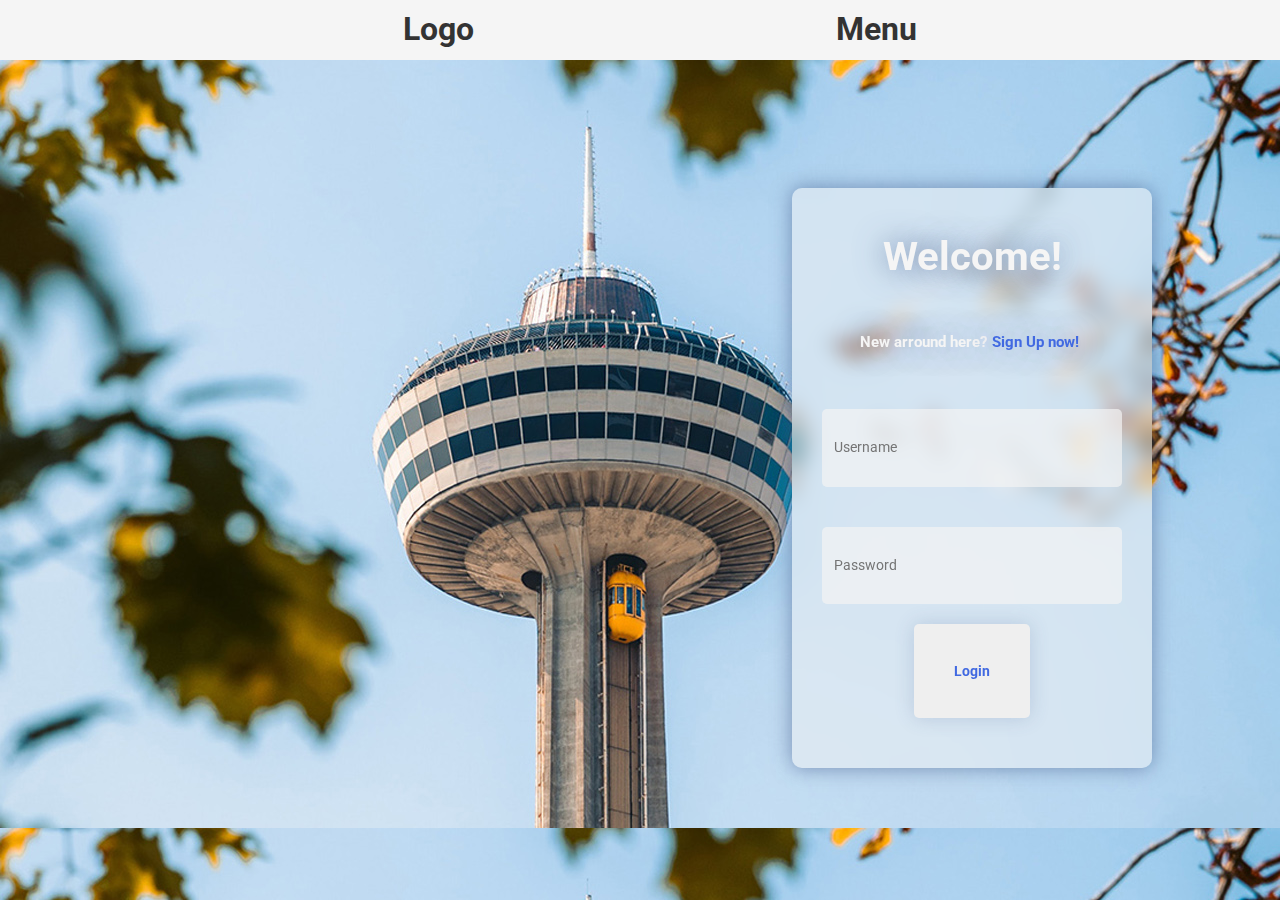
==== Index.html @ 92fa0dcd "Initial commit" ====
<html lang="pt-br">
<head>
    <meta charset="UTF-8">
    <meta name="viewport" content="width=device-width, initial-scale=1.0">
    <meta http-equiv="X-UA-Compatible" content="ie=edge">
    <link rel="stylesheet" type="text/css" href="style.css"/>
    <link href = "https://fonts.googleapis.com/css?family=Roboto+Mono|Roboto+Slab|Roboto:300,400,500,700" rel = "stylesheet" /><body>
        <header class="header">
        <nav>
            <ul>
                <li>
                    <h1>Logo</h1>
                </li>
                <li>
                    <h1>Menu</h1>
                </li>
            </ul>
        </nav>
    </header>
    <section class="container">
        <div class="main">
           <form class="form">
               <h1 class="log">Welcome!</h1>
               <h4 class="log2">New arround here?<a class="link" href="Index.html" link">Sign Up now!</a></h4>

               <input class="input" type="text" placeholder="Username" required/>
               <input class="input" type="password" placeholder="Password" required/>

               <button class="login" type="submit">Login</button>
            </form>
        </div>
    </section>
</body>
</html>
---- style.css ----
*{
    text-decoration:none ;
    margin:0;
    list-style: none;
    border: none;
    font-family: 'Roboto', sans-serif;
}

input:focus, 
select:focus,
textarea:focus,
button:focus {
    outline: none;
    text-decoration: none;
}
input::placeholder{
    font-size: 14px;
    font-weight: lighter;
    transition: 0.4s;
}
input:focus::placeholder{
    transition: 0.4s;
    opacity:0;
}
input:hover{
    background: rgba(243, 243, 243, 1);
    transition: 0.4s;
    box-shadow: 0px 0px 10px rgba(64, 88, 139, 0.1);
}
input:focus{
    transition:0.2s;
    box-shadow: 0px 0px 10px rgb(139, 175, 195);

}
.container{
    font-family: 'Source Code Pro', monospace;
    color: rgb(51, 153, 200);
    display: flex;
    flex-wrap: wrap;
    justify-content: flex-end;
    height: 100%;
    width: 100%;
    position: fixed;
    background-image: url("./src/img/background.jpg");
}
nav{
    height: 100%;
    width: 100%;

}
ul{
    display: flex;
    justify-content: space-evenly;
    height: 100%;
}
li{
    color: black;
    margin-top: 10px;
    cursor: pointer;
}
.header{
    display: flex;
    height: 60px;
    width: 100%;
    background: rgba(243, 243, 243);

    -webkit-backdrop-filter: blur(10px);
    backdrop-filter: blur(10px);

    opacity: 0.8;
    
}

.background-img{
    width: 100%;
    height: 100%;
}

.main{
    z-index: 0;
    display: flex;
    flex-wrap: wrap;
    z-index: 0;
    background: rgba(243, 243, 243, 0.5);
    box-shadow: 0px 0px 20px rgba(64, 88, 139, 0.6);

    -webkit-backdrop-filter: blur(10px);
    backdrop-filter: blur(10px);

    border-radius: 10px;
    padding:30px 30px 50px 30px;
    max-height:500px;
    max-width: 300px;
    margin:10%;
}
.log{
    font-size: 40px;
    color:whitesmoke;
    text-shadow: 0 0 30px rgba(64, 88, 139, 0.7);
    text-align: center;
    margin:5%;
    cursor: default;
}
.log2{
    font-size: 15px;
    color:whitesmoke;
    text-shadow: 0 0 30px rgba(64, 88, 139, 0.7);
    text-align: center;
    cursor: default;
}
.link{
    margin:5px;
    cursor: pointer;
    color: royalblue;
}
.link:link{
    text-decoration:none;
}
.input{
    background: rgba(243, 243, 243, 0.7);
    transition: 0.4s;
    color:royalblue;
    font-weight: bold;
    width: 100%;
    margin: 20px 0 20px 0;
    padding: 12px;
    border-radius: 5px;
}
.form{
    display: flex;
    flex-wrap: wrap;
    justify-content: center;

}
.login{
    cursor: pointer;
    font-size: 14px;
    transition: 0.4s;
    box-shadow: 0 0 20px rgba(64, 88, 139, 0.2);
    border-radius: 5px;
    padding:20px 40px;
    color:royalblue;
    font-weight: bold;

}

.login:hover{
    transition: 0.4s;
    box-shadow: 0 0 20px rgba(64, 88, 139, 0.5);
    background: royalblue;
    color:white;
}
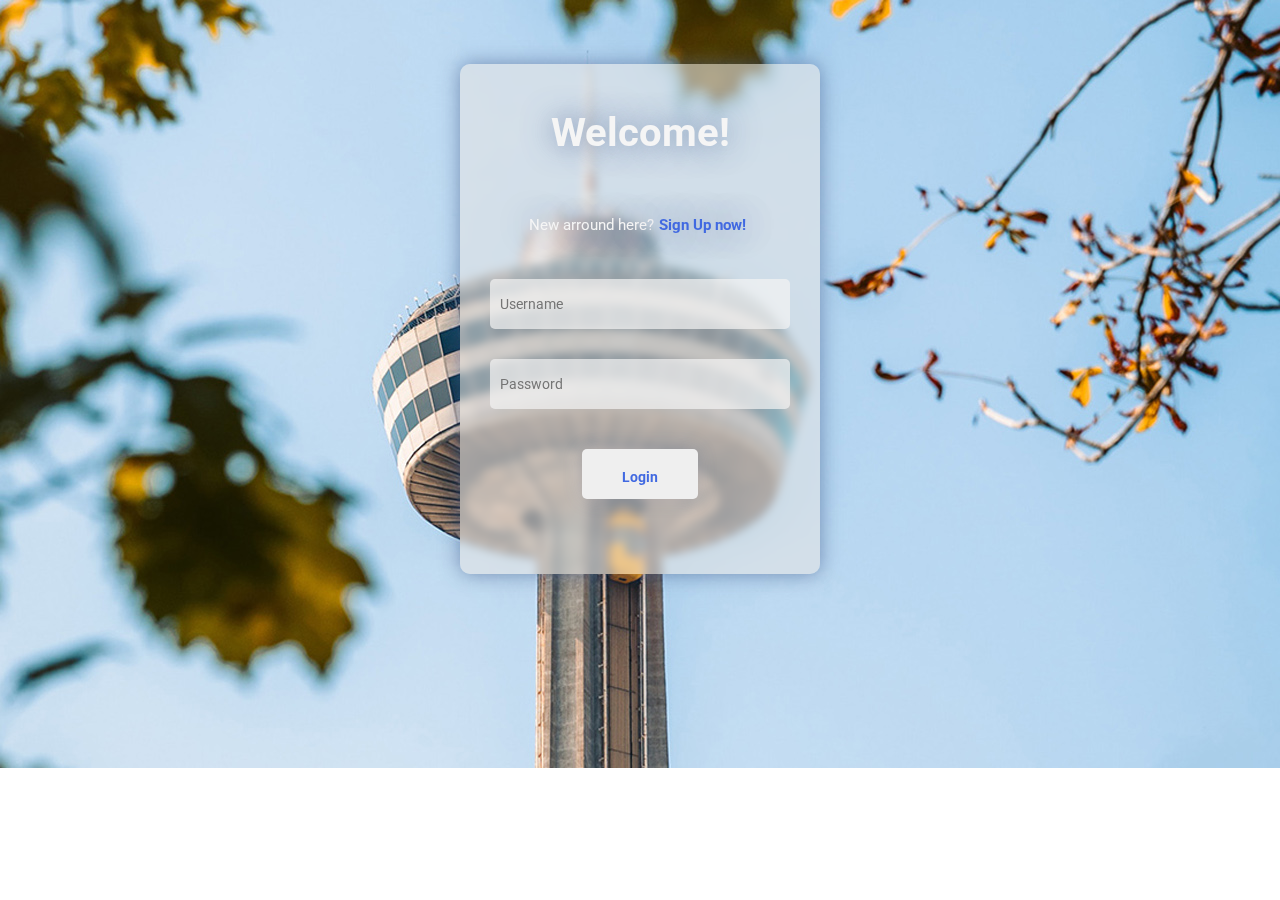
==== commit 7afedf09: "Atualizão final" ====
--- a/Index.html
+++ b/Index.html
@@ -5,23 +5,12 @@
     <meta http-equiv="X-UA-Compatible" content="ie=edge">
     <link rel="stylesheet" type="text/css" href="style.css"/>
     <link href = "https://fonts.googleapis.com/css?family=Roboto+Mono|Roboto+Slab|Roboto:300,400,500,700" rel = "stylesheet" /><body>
-        <header class="header">
-        <nav>
-            <ul>
-                <li>
-                    <h1>Logo</h1>
-                </li>
-                <li>
-                    <h1>Menu</h1>
-                </li>
-            </ul>
-        </nav>
-    </header>
+       
     <section class="container">
         <div class="main">
            <form class="form">
                <h1 class="log">Welcome!</h1>
-               <h4 class="log2">New arround here?<a class="link" href="Index.html" link">Sign Up now!</a></h4>
+               <h4 class="log2">New arround here?<a class="link" href="SignUp.html" link">Sign Up now!</a></h4>
 
                <input class="input" type="text" placeholder="Username" required/>
                <input class="input" type="password" placeholder="Password" required/>
--- a/style.css
+++ b/style.css
@@ -37,38 +37,12 @@
     color: rgb(51, 153, 200);
     display: flex;
     flex-wrap: wrap;
-    justify-content: flex-end;
+    justify-content: center;
     height: 100%;
     width: 100%;
     position: fixed;
     background-image: url("./src/img/background.jpg");
-}
-nav{
-    height: 100%;
-    width: 100%;
-
-}
-ul{
-    display: flex;
-    justify-content: space-evenly;
-    height: 100%;
-}
-li{
-    color: black;
-    margin-top: 10px;
-    cursor: pointer;
-}
-.header{
-    display: flex;
-    height: 60px;
-    width: 100%;
-    background: rgba(243, 243, 243);
-
-    -webkit-backdrop-filter: blur(10px);
-    backdrop-filter: blur(10px);
-
-    opacity: 0.8;
-    
+    background-repeat: no-repeat;
 }
 
 .background-img{
@@ -76,22 +50,34 @@
     height: 100%;
 }
 
+@keyframes RollDown{
+0%{
+    transform: translateX(-30%);
+    opacity: 0.1;
+}
+100%{
+    transform: translateX(0);
+    opacity: 1;
+}
+
+}
 .main{
+    animation: 0.4s ease-in-out 0s 1 RollDown;
+  
     z-index: 0;
     display: flex;
     flex-wrap: wrap;
-    z-index: 0;
-    background: rgba(243, 243, 243, 0.5);
+    background: rgba(228, 228, 228, 0.6);
     box-shadow: 0px 0px 20px rgba(64, 88, 139, 0.6);
 
-    -webkit-backdrop-filter: blur(10px);
-    backdrop-filter: blur(10px);
+    -webkit-backdrop-filter: blur(5px);
+    backdrop-filter: blur(5px);
 
     border-radius: 10px;
-    padding:30px 30px 50px 30px;
-    max-height:500px;
+    padding:30px;
+    max-height:450px;
     max-width: 300px;
-    margin:10%;
+    margin-top: 5%;    
 }
 .log{
     font-size: 40px;
@@ -102,7 +88,9 @@
     cursor: default;
 }
 .log2{
+    transition: 0.5s;
     font-size: 15px;
+    font-weight: normal;
     color:whitesmoke;
     text-shadow: 0 0 30px rgba(64, 88, 139, 0.7);
     text-align: center;
@@ -110,8 +98,16 @@
 }
 .link{
     margin:5px;
+    transition: 0.4s;
     cursor: pointer;
     color: royalblue;
+    font-weight: bold;
+
+}
+.link:hover{
+    font-size: 16px;
+    transition: 0.4s;
+    color:rgb(28, 85, 255);
 }
 .link:link{
     text-decoration:none;
@@ -122,18 +118,29 @@
     color:royalblue;
     font-weight: bold;
     width: 100%;
-    margin: 20px 0 20px 0;
-    padding: 12px;
+    max-height: 50px;
+    padding: 10px;
+    border-radius: 5px;
+}
+.input-signup{
+    background: rgba(243, 243, 243, 0.7);
+    transition: 0.4s;
+    color:royalblue;
+    font-weight: bold;
+    width: 100%;
+    margin: 10px 0 10px 0;
+    padding: 15px;
     border-radius: 5px;
 }
 .form{
     display: flex;
     flex-wrap: wrap;
     justify-content: center;
-
 }
 .login{
     cursor: pointer;
+    max-height: 50px;
+    margin-top: 10px;
     font-size: 14px;
     transition: 0.4s;
     box-shadow: 0 0 20px rgba(64, 88, 139, 0.2);
@@ -141,7 +148,6 @@
     padding:20px 40px;
     color:royalblue;
     font-weight: bold;
-
 }
 
 .login:hover{
@@ -149,4 +155,24 @@
     box-shadow: 0 0 20px rgba(64, 88, 139, 0.5);
     background: royalblue;
     color:white;
+}
+
+@media screen and (max-width: 455px){
+    
+    *{
+        transition: 0.5s;
+        box-shadow: none;
+    }
+    .main{
+        max-width: 250px; 
+        -webkit-backdrop-filter:none;
+        backdrop-filter: none;
+    }
+    .logo{
+        display: flex;
+        font-size: 20px;
+    }
+    ul{
+        margin-right: 25px;
+    }
 }